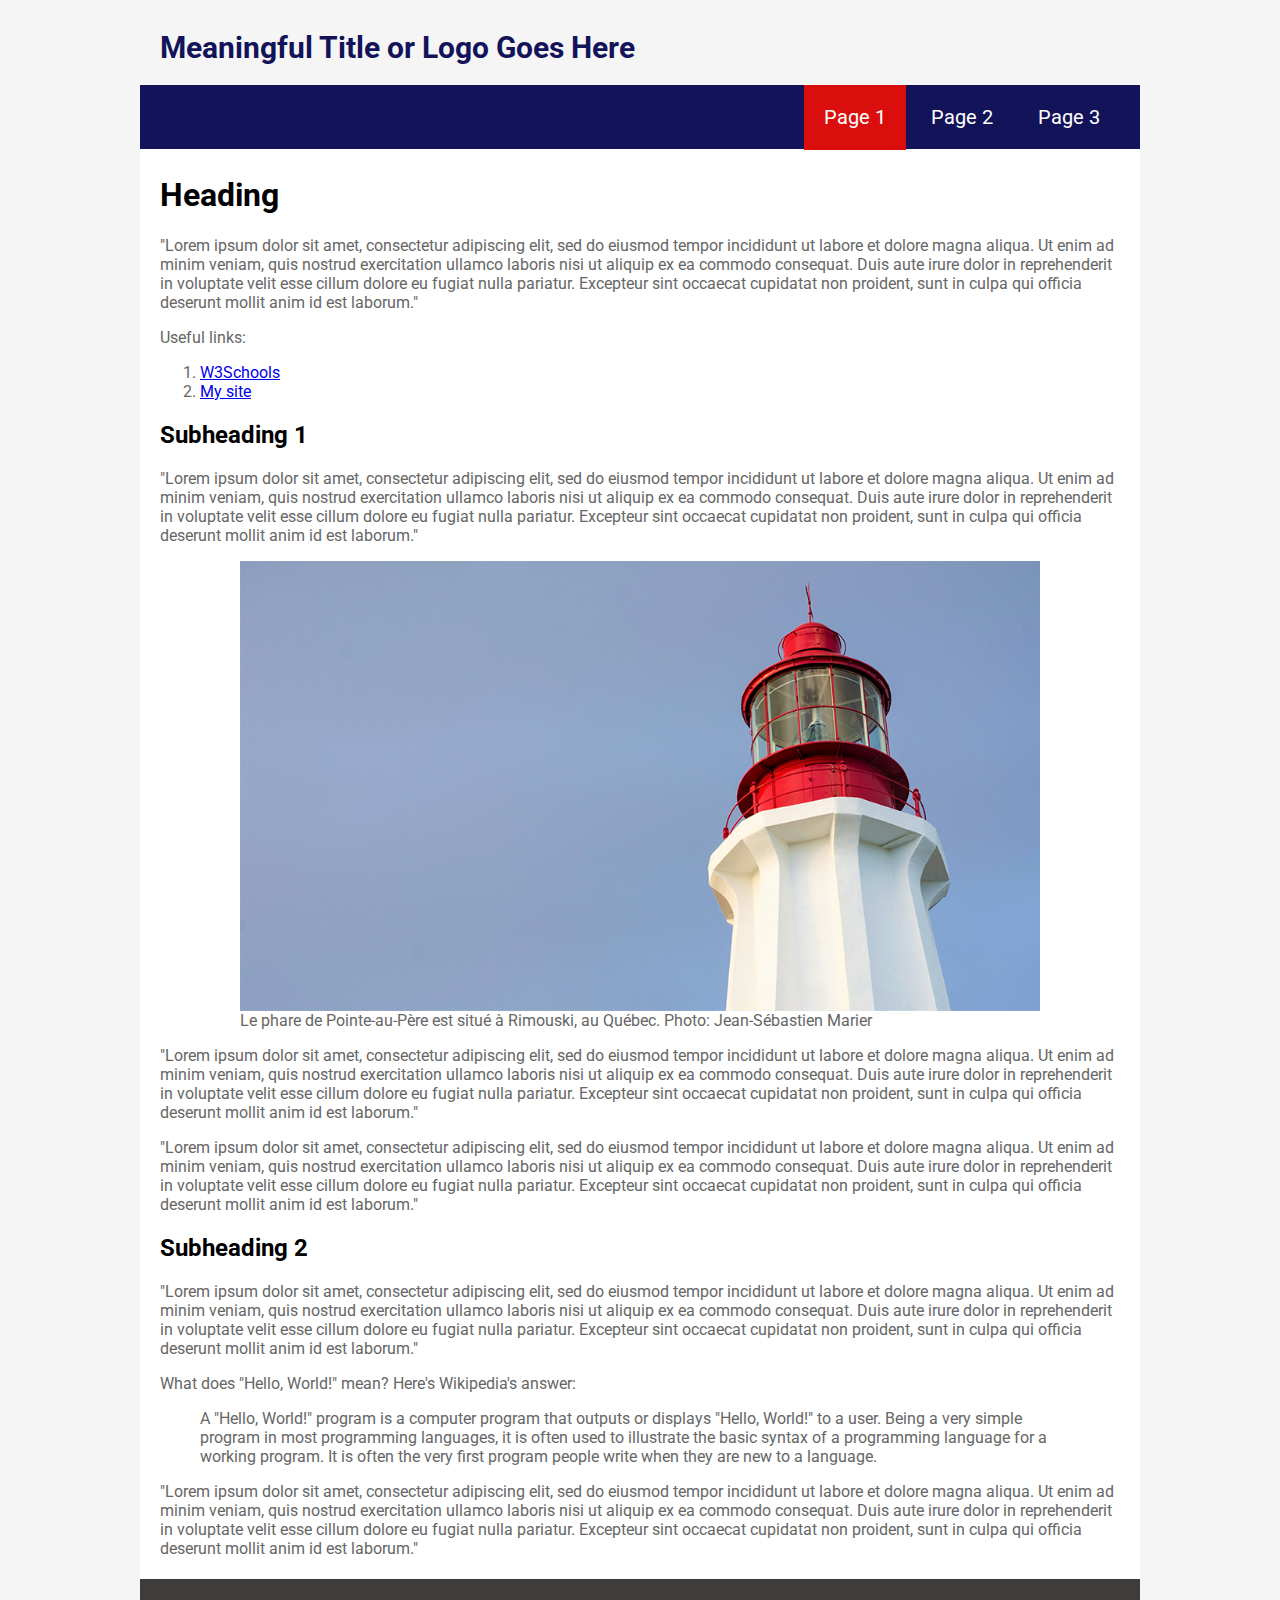
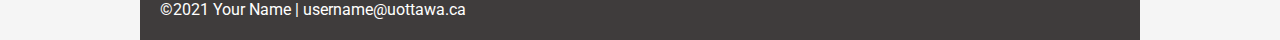
==== index.html @ 7b830d5d "Initial commit" ====
<!DOCTYPE html>
<html>
  <head>
    <meta charset="utf-8" />
    <!-- Below are the links to the CSS sheet which helps style this page and the Google Fonts style sheet for the Roboto font. -->
    <!-- Voici les liens vers la feuille de style CSS qui aide à modifier l'apparence visuelle de cette page et la feuille de style Google Fonts pour la police Roboto. -->
    <link rel="stylesheet" type="text/css" href="jsstyle.css">
    <link href="https://fonts.googleapis.com/css?family=Roboto" rel="stylesheet">
    <title>Meaningful Title or Logo Goes Here</title>
  </head>
  <body>
    <!-- The logo and menu are below. Don't touch the <div> and <nav> tags. -->
    <!-- Le logo et le menu sont ci-dessous. Ne touchez pas aux balises <div> et <nav>. -->
    <div class="top-bar">
      <div class="logo">
        <p>Meaningful Title or Logo Goes Here</p>
      </div>
      <nav class="top-menu">
        <ul>
          <li><a class="current-page-link" href="index.html">Page 1</a></li>
          <li><a href="page2.html">Page 2</a></li>
          <li><a href="page3.html">Page 3</a></li>
        </ul>
      </nav>
    </div>
    <!-- The actual page content starts here. Don't touch the <div> tags. -->
    <!-- Le contenu de la page commence ici. Ne touchez pas aux balises <div>. -->
    <div class="page-content">
      <div class="main-section">
    <!-- START Your content should be between this line... -->
    <!-- DÉBUT Votre contenu devrait être entre cette ligne... -->
        <h1>Heading</h1>
        <p>"Lorem ipsum dolor sit amet, consectetur adipiscing elit, sed do eiusmod tempor incididunt ut labore et dolore magna aliqua. Ut enim ad minim veniam, quis nostrud exercitation ullamco laboris nisi ut aliquip ex ea commodo consequat. Duis aute irure dolor in reprehenderit in voluptate velit esse cillum dolore eu fugiat nulla pariatur. Excepteur sint occaecat cupidatat non proident, sunt in culpa qui officia deserunt mollit anim id est laborum."</p>
        <p>Useful links:</p>
        <ol>
          <li><a href="https://www.w3schools.com" target="_blank">W3Schools</a></li>
          <li><a href="https://jeansebastienmarier.com" target="_blank">My site</a></li>
        </ol>
        <h2>Subheading 1</h2>
        <p>"Lorem ipsum dolor sit amet, consectetur adipiscing elit, sed do eiusmod tempor incididunt ut labore et dolore magna aliqua. Ut enim ad minim veniam, quis nostrud exercitation ullamco laboris nisi ut aliquip ex ea commodo consequat. Duis aute irure dolor in reprehenderit in voluptate velit esse cillum dolore eu fugiat nulla pariatur. Excepteur sint occaecat cupidatat non proident, sunt in culpa qui officia deserunt mollit anim id est laborum."</p>
        <figure>
          <img src="images/pointe-au-pere-1024px.jpg" alt="Phare de la Pointe-au-Père">
          <figcaption>Le phare de Pointe-au-Père est situé à Rimouski, au Québec. Photo: Jean-Sébastien Marier</figcaption>
        </figure>
        <p>"Lorem ipsum dolor sit amet, consectetur adipiscing elit, sed do eiusmod tempor incididunt ut labore et dolore magna aliqua. Ut enim ad minim veniam, quis nostrud exercitation ullamco laboris nisi ut aliquip ex ea commodo consequat. Duis aute irure dolor in reprehenderit in voluptate velit esse cillum dolore eu fugiat nulla pariatur. Excepteur sint occaecat cupidatat non proident, sunt in culpa qui officia deserunt mollit anim id est laborum."</p>
        <p>"Lorem ipsum dolor sit amet, consectetur adipiscing elit, sed do eiusmod tempor incididunt ut labore et dolore magna aliqua. Ut enim ad minim veniam, quis nostrud exercitation ullamco laboris nisi ut aliquip ex ea commodo consequat. Duis aute irure dolor in reprehenderit in voluptate velit esse cillum dolore eu fugiat nulla pariatur. Excepteur sint occaecat cupidatat non proident, sunt in culpa qui officia deserunt mollit anim id est laborum."</p>
        <h2>Subheading 2</h2>
        <p>"Lorem ipsum dolor sit amet, consectetur adipiscing elit, sed do eiusmod tempor incididunt ut labore et dolore magna aliqua. Ut enim ad minim veniam, quis nostrud exercitation ullamco laboris nisi ut aliquip ex ea commodo consequat. Duis aute irure dolor in reprehenderit in voluptate velit esse cillum dolore eu fugiat nulla pariatur. Excepteur sint occaecat cupidatat non proident, sunt in culpa qui officia deserunt mollit anim id est laborum."</p>
        <p>What does "Hello, World!" mean? Here's Wikipedia's answer:</p>
        <blockquote cite="https://en.wikipedia.org/wiki/%22Hello,_World!%22_program">A "Hello, World!" program is a computer program that outputs or displays "Hello, World!" to a user. Being a very simple program in most programming languages, it is often used to illustrate the basic syntax of a programming language for a working program. It is often the very first program people write when they are new to a language.</blockquote>
        <p>"Lorem ipsum dolor sit amet, consectetur adipiscing elit, sed do eiusmod tempor incididunt ut labore et dolore magna aliqua. Ut enim ad minim veniam, quis nostrud exercitation ullamco laboris nisi ut aliquip ex ea commodo consequat. Duis aute irure dolor in reprehenderit in voluptate velit esse cillum dolore eu fugiat nulla pariatur. Excepteur sint occaecat cupidatat non proident, sunt in culpa qui officia deserunt mollit anim id est laborum."</p>
    <!-- ...and this line. END -->
    <!-- ...et cette ligne. FIN -->
      </div>
    </div>
    <div class="footer">
      <div class="footer-content">
    <!-- The footer starts here. -->
    <!-- Le crédit de bas de page commence ici. -->
        <p>©2021 Your Name | <a href="mailto:username@uottawa.ca">username@uottawa.ca</a></p>
      </div>
    </div>
  </body>
  </html>
---- jsstyle.css ----
html, body {
    margin: 0;
    padding: 0px 0px 0px 0px;
    font-family: 'Roboto', sans-serif;
    color: #666666;
}

body {
    background-color: whitesmoke;
}

.top-bar {
    max-width: 1000px;
    position: relative;
    margin-left: auto;
    margin-right: auto;
}

.logo {
   font-size: 30px;
   position: absolute;
   padding: 0px 0px 0px 20px;
   z-index: 3;
   color: #131359;
   font-weight: bold;
}

.top-menu {
   background-color: #131359;
   position: absolute;
   top: 85px;
   z-index: 2;
   width: 100%;
}

.top-menu ul {
    list-style-type: none;
    font-size: 20px; 
    float: right;
    margin-right: 20px;
}

.top-menu li {
    display: inline-block;
}

.top-menu li a:link, .top-menu li a:visited {
    color: white;
    text-decoration: none;
    padding: 20px 20px 20.5px 20px;
}

.top-menu li a:hover {
    background-color: red;
}

.current-page-link {
    background-color: #db0e0e;
}

.page-content {
    position: relative;
    top: 145px;
    max-width: 1000px;
    margin-left: auto;
    margin-right: auto;
    background-color: white;
    z-index: 1;
}

.main-section {
    padding: 10px 20px 10px 20px;
}

.main-section h1, .main-section h2 {
    color: black;
}

.main-section figure, .main-section img {
    display: block;
    margin: auto;
    width: 800px;
}

.footer {
    position: relative;
    top: 140px;
    z-index: 3;
    max-width: 1000px;
    margin-left: auto;
    margin-right: auto;
    background-color:#3f3c3c;
}

.footer-content {
    padding: 5px 5px 5px 20px;
    color: white;
}

.footer-content a:link {
    color: white;
    text-decoration: none;
}
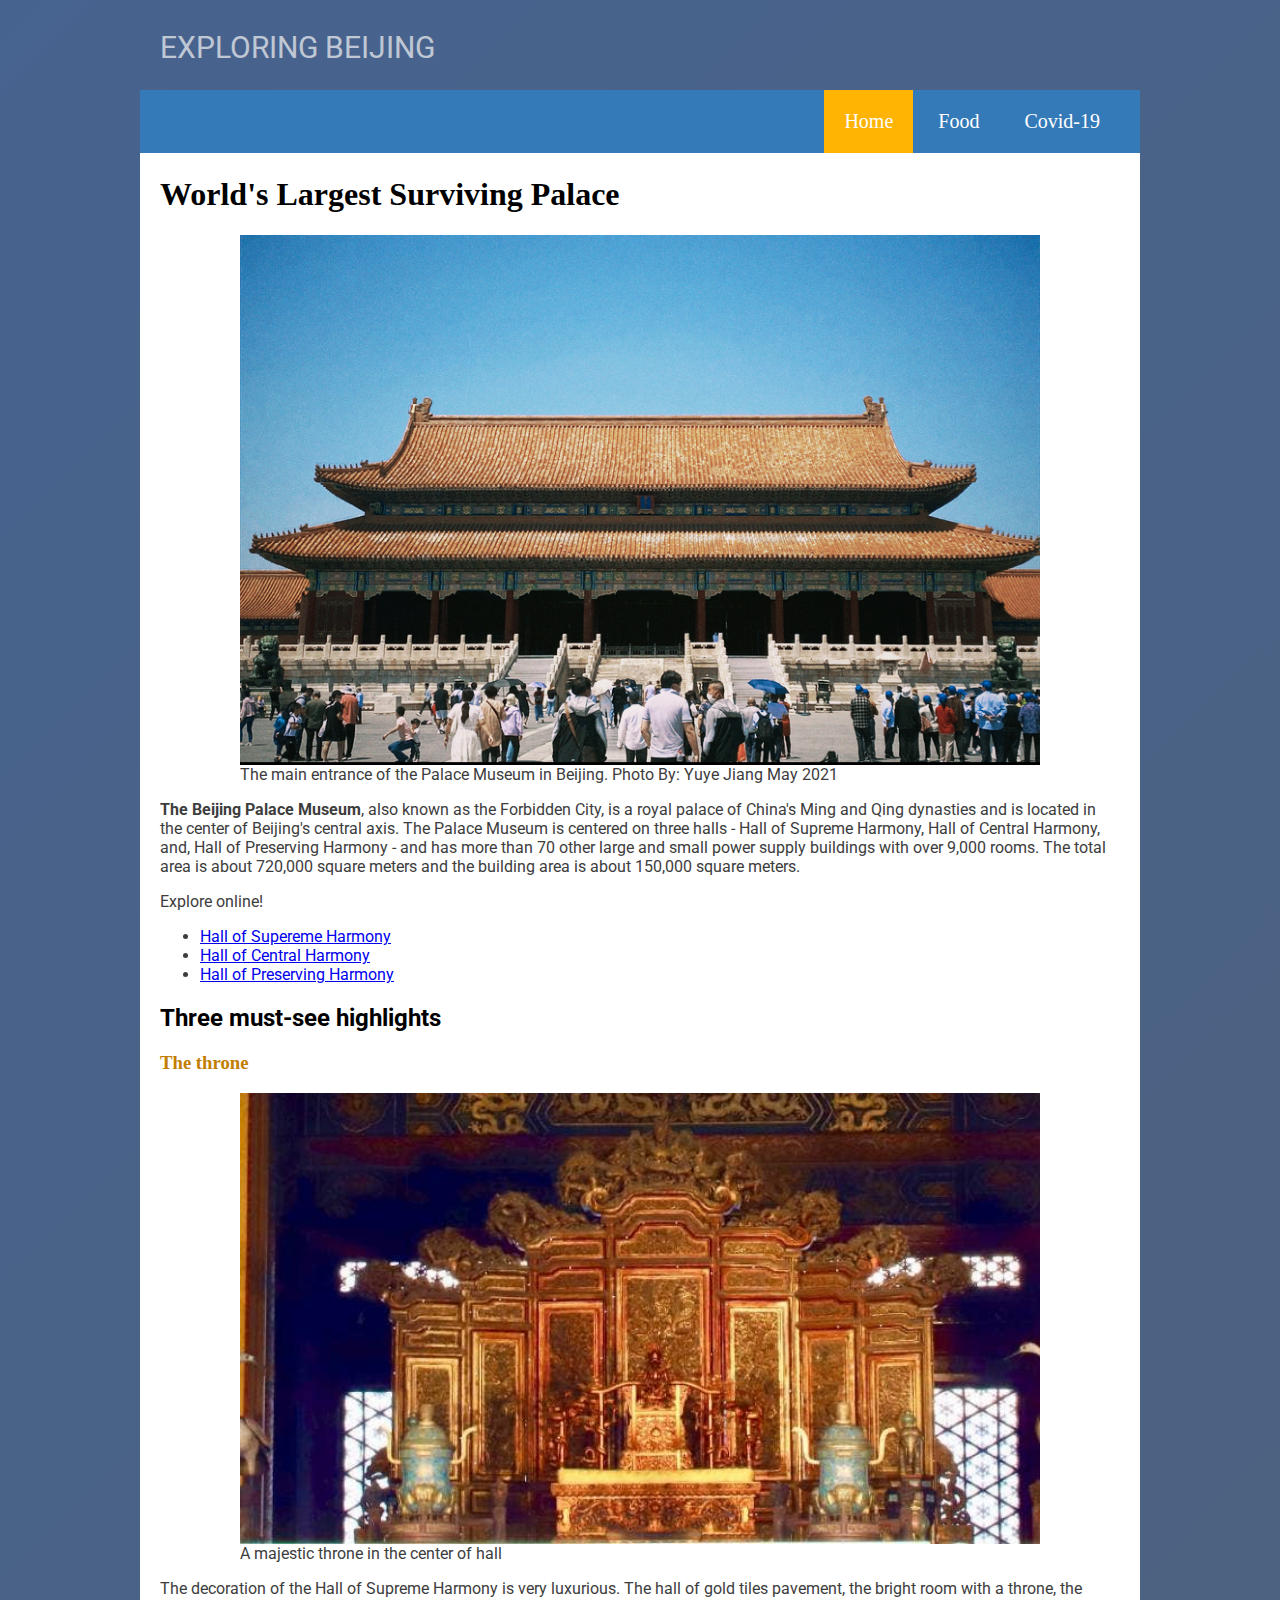
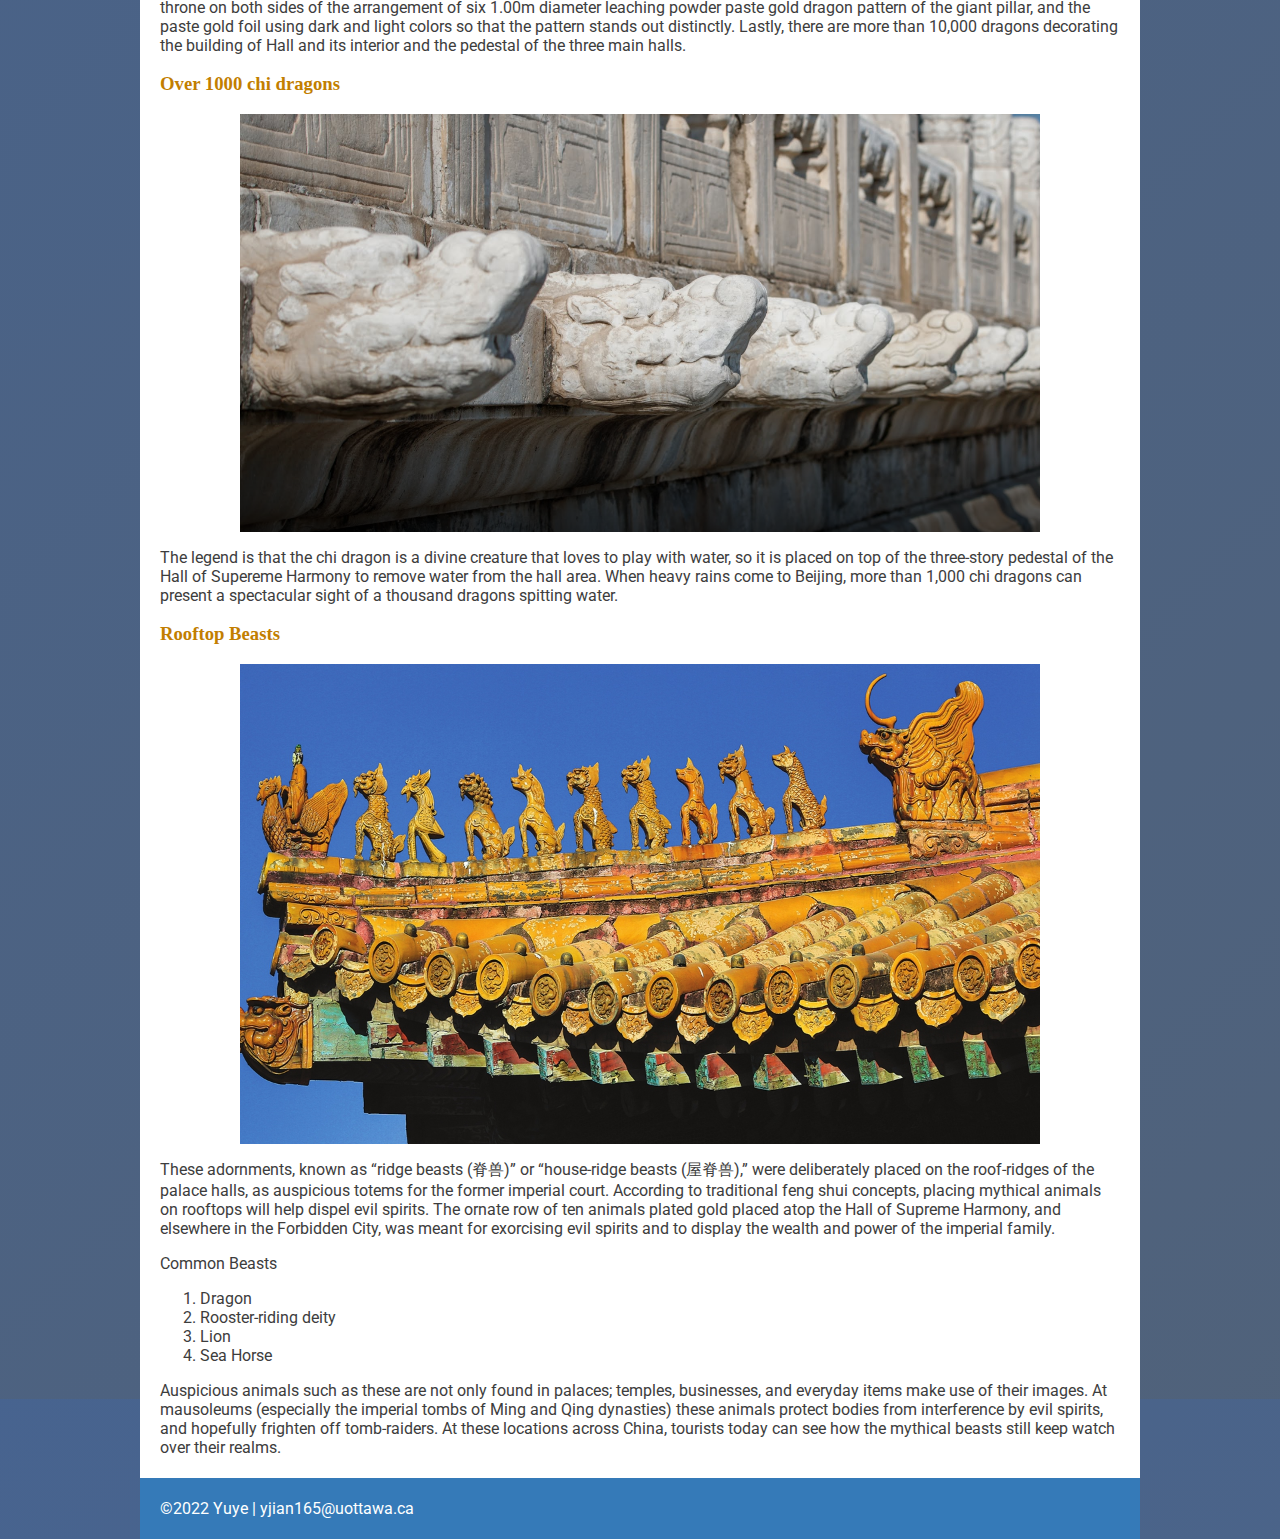
==== commit 3dbb4da2: "Version1" ====
--- a/index.html
+++ b/index.html
@@ -4,7 +4,7 @@
     <meta charset="utf-8" />
     <!-- Below are the links to the CSS sheet which helps style this page and the Google Fonts style sheet for the Roboto font. -->
     <!-- Voici les liens vers la feuille de style CSS qui aide à modifier l'apparence visuelle de cette page et la feuille de style Google Fonts pour la police Roboto. -->
-    <link rel="stylesheet" type="text/css" href="jsstyle.css">
+    <link rel="stylesheet" type="text/css" href="yuye.css">
     <link href="https://fonts.googleapis.com/css?family=Roboto" rel="stylesheet">
     <title>Meaningful Title or Logo Goes Here</title>
   </head>
@@ -13,13 +13,13 @@
     <!-- Le logo et le menu sont ci-dessous. Ne touchez pas aux balises <div> et <nav>. -->
     <div class="top-bar">
       <div class="logo">
-        <p>Meaningful Title or Logo Goes Here</p>
+        <p>EXPLORING BEIJING</p>
       </div>
       <nav class="top-menu">
         <ul>
-          <li><a class="current-page-link" href="index.html">Page 1</a></li>
-          <li><a href="page2.html">Page 2</a></li>
-          <li><a href="page3.html">Page 3</a></li>
+          <li><a class="current-page-link" href="index.html">Home</a></li>
+          <li><a href="food.html">Food</a></li>
+          <li><a href="covid-19.html">Covid-19</a></li>
         </ul>
       </nav>
     </div>
@@ -29,26 +29,46 @@
       <div class="main-section">
     <!-- START Your content should be between this line... -->
     <!-- DÉBUT Votre contenu devrait être entre cette ligne... -->
-        <h1>Heading</h1>
-        <p>"Lorem ipsum dolor sit amet, consectetur adipiscing elit, sed do eiusmod tempor incididunt ut labore et dolore magna aliqua. Ut enim ad minim veniam, quis nostrud exercitation ullamco laboris nisi ut aliquip ex ea commodo consequat. Duis aute irure dolor in reprehenderit in voluptate velit esse cillum dolore eu fugiat nulla pariatur. Excepteur sint occaecat cupidatat non proident, sunt in culpa qui officia deserunt mollit anim id est laborum."</p>
-        <p>Useful links:</p>
+        <h1>World's Largest Surviving Palace</h1>
+        <figure>
+          <img src="images/beijing.jpg" alt="A front view of the Palace Museum in Beijing">
+          <figcaption>The main entrance of the Palace Museum in Beijing. Photo By: Yuye Jiang May 2021</figcaption>
+        </figure>
+        <p><strong>The Beijing Palace Museum</strong>, also known as the Forbidden City, is a royal palace of China's Ming and Qing dynasties and is located in the center of Beijing's central axis. The Palace Museum is centered on three halls - Hall of Supreme Harmony, Hall of Central Harmony, and, Hall of Preserving Harmony - and has more than 70 other large and small power supply buildings with over 9,000 rooms. The total area is about 720,000 square meters and the building area is about 150,000 square meters.</p>
+        <p>Explore online!</p>
+        <ul>
+          <li><a href="https://artsandculture.google.com/story/explore-the-hall-of-supreme-harmony/AwURf6njEEfMAQ" target="_blank">Hall of Supereme Harmony</a></li>
+          <li><a href="https://artsandculture.google.com/story/AQVh_sn2NEx6Zw" target="_blank">Hall of Central Harmony</a></li>
+          <li><a href="https://artsandculture.google.com/story/FgWRko2bktQ0Vg" target="_blank">Hall of Preserving Harmony</a></li>
+        </ul>
+    
+        <h2>Three must-see highlights</h2>
+        
+        <h3>The throne</h3>
+        <figure>
+        <img src="images/throne.jpg" alt="A majestic throne in the center of Hall supereme Harmony">
+        <figcaption>A majestic throne in the center of hall </figcaption>
+        </figure>
+        <p>The decoration of the Hall of Supreme Harmony is very luxurious. The hall of gold tiles pavement, the bright room with a throne, the throne on both sides of the arrangement of six 1.00m diameter leaching powder paste gold dragon pattern of the giant pillar, and the paste gold foil using dark and light colors so that the pattern stands out distinctly. Lastly, there are more than 10,000 dragons decorating the building of Hall and its interior and the pedestal of the three main halls.</p>
+
+      
+        <h3>Over 1000 chi dragons</h2>
+        <img src="images/chi-dragon.png" alt="Nearly one thousand chi-dragons serve as the drainage system">
+        <p>The legend is that the chi dragon is a divine creature that loves to play with water, so it is placed on top of the three-story pedestal of the Hall of Supereme Harmony to remove water from the hall area. When heavy rains come to Beijing, more than 1,000 chi dragons can present a spectacular sight of a thousand dragons spitting water.</p>
+        
+        
+        <h3>Rooftop Beasts</h2>
+        <img src="images/rooftop.jpeg" alt="rooftopbeasts"> 
+        <p>These adornments, known as “ridge beasts (脊兽)” or “house-ridge beasts (屋脊兽),” were deliberately placed on the roof-ridges of the palace halls, as auspicious totems for the former imperial court. According to traditional feng shui concepts, placing mythical animals on rooftops will help dispel evil spirits. The ornate row of ten animals plated gold placed atop the Hall of Supreme Harmony, and elsewhere in the Forbidden City, was meant for exorcising evil spirits and to display the wealth and power of the imperial family.</p>
+        <p>Common Beasts</p>
         <ol>
-          <li><a href="https://www.w3schools.com" target="_blank">W3Schools</a></li>
-          <li><a href="https://jeansebastienmarier.com" target="_blank">My site</a></li>
+          <li>Dragon</li>
+          <li>Rooster-riding deity</li>
+          <li>Lion</li>
+          <li>Sea Horse</li>
         </ol>
-        <h2>Subheading 1</h2>
-        <p>"Lorem ipsum dolor sit amet, consectetur adipiscing elit, sed do eiusmod tempor incididunt ut labore et dolore magna aliqua. Ut enim ad minim veniam, quis nostrud exercitation ullamco laboris nisi ut aliquip ex ea commodo consequat. Duis aute irure dolor in reprehenderit in voluptate velit esse cillum dolore eu fugiat nulla pariatur. Excepteur sint occaecat cupidatat non proident, sunt in culpa qui officia deserunt mollit anim id est laborum."</p>
-        <figure>
-          <img src="images/pointe-au-pere-1024px.jpg" alt="Phare de la Pointe-au-Père">
-          <figcaption>Le phare de Pointe-au-Père est situé à Rimouski, au Québec. Photo: Jean-Sébastien Marier</figcaption>
-        </figure>
-        <p>"Lorem ipsum dolor sit amet, consectetur adipiscing elit, sed do eiusmod tempor incididunt ut labore et dolore magna aliqua. Ut enim ad minim veniam, quis nostrud exercitation ullamco laboris nisi ut aliquip ex ea commodo consequat. Duis aute irure dolor in reprehenderit in voluptate velit esse cillum dolore eu fugiat nulla pariatur. Excepteur sint occaecat cupidatat non proident, sunt in culpa qui officia deserunt mollit anim id est laborum."</p>
-        <p>"Lorem ipsum dolor sit amet, consectetur adipiscing elit, sed do eiusmod tempor incididunt ut labore et dolore magna aliqua. Ut enim ad minim veniam, quis nostrud exercitation ullamco laboris nisi ut aliquip ex ea commodo consequat. Duis aute irure dolor in reprehenderit in voluptate velit esse cillum dolore eu fugiat nulla pariatur. Excepteur sint occaecat cupidatat non proident, sunt in culpa qui officia deserunt mollit anim id est laborum."</p>
-        <h2>Subheading 2</h2>
-        <p>"Lorem ipsum dolor sit amet, consectetur adipiscing elit, sed do eiusmod tempor incididunt ut labore et dolore magna aliqua. Ut enim ad minim veniam, quis nostrud exercitation ullamco laboris nisi ut aliquip ex ea commodo consequat. Duis aute irure dolor in reprehenderit in voluptate velit esse cillum dolore eu fugiat nulla pariatur. Excepteur sint occaecat cupidatat non proident, sunt in culpa qui officia deserunt mollit anim id est laborum."</p>
-        <p>What does "Hello, World!" mean? Here's Wikipedia's answer:</p>
-        <blockquote cite="https://en.wikipedia.org/wiki/%22Hello,_World!%22_program">A "Hello, World!" program is a computer program that outputs or displays "Hello, World!" to a user. Being a very simple program in most programming languages, it is often used to illustrate the basic syntax of a programming language for a working program. It is often the very first program people write when they are new to a language.</blockquote>
-        <p>"Lorem ipsum dolor sit amet, consectetur adipiscing elit, sed do eiusmod tempor incididunt ut labore et dolore magna aliqua. Ut enim ad minim veniam, quis nostrud exercitation ullamco laboris nisi ut aliquip ex ea commodo consequat. Duis aute irure dolor in reprehenderit in voluptate velit esse cillum dolore eu fugiat nulla pariatur. Excepteur sint occaecat cupidatat non proident, sunt in culpa qui officia deserunt mollit anim id est laborum."</p>
+        <p>Auspicious animals such as these are not only found in palaces; temples, businesses, and everyday items make use of their images. At mausoleums (especially the imperial tombs of Ming and Qing dynasties) these animals protect bodies from interference by evil spirits, and hopefully frighten off tomb-raiders. At these locations across China, tourists today can see how the mythical beasts still keep watch over their realms.</p>
+        
     <!-- ...and this line. END -->
     <!-- ...et cette ligne. FIN -->
       </div>
@@ -57,7 +77,7 @@
       <div class="footer-content">
     <!-- The footer starts here. -->
     <!-- Le crédit de bas de page commence ici. -->
-        <p>©2021 Your Name | <a href="mailto:username@uottawa.ca">username@uottawa.ca</a></p>
+        <p>©2022 Yuye | <a href="mailto:username@uottawa.ca">yjian165@uottawa.ca</a></p>
       </div>
     </div>
   </body>
--- a/yuye.css
+++ b/yuye.css
@@ -0,0 +1,120 @@
+html, body {
+    margin: 0;
+    padding: 0px 0px 0px 0px;
+    font-family: 'Roboto', sans-serif;
+    color: #3d3d3d;
+    font-weight:normal;
+    background: linear-gradient(-45deg, #40546fe9, #355484e8);
+}
+
+body {
+    background-color: rgba(253, 251, 251, 0.959);
+}
+
+.top-bar {
+    max-width: 1000px;
+    position: relative;
+    margin-left: auto;
+    margin-right: auto;
+
+}
+
+.logo {
+   font-size: 30px;
+   position: absolute;
+   padding: 0px 0px 0px 20px;
+   z-index: 3;
+   color: #f3f3f3;
+   font-weight: normal;
+   opacity: 0.7;
+}
+
+.top-menu {
+   background-color: #357ab8;
+   position: absolute;
+   top: 90px;
+   z-index: 2;
+   width: 100%;
+}
+
+.top-menu ul {
+    list-style-type: none;
+    font-size: 20px; 
+    float: right;
+    margin-right: 20px;
+    font-family: Georgia;
+}
+
+.top-menu li {
+    display: inline-block;
+    font-family: Georgia;
+}
+
+.top-menu li a:link, .top-menu li a:visited {
+    color: white;
+    text-decoration: none;
+    padding: 20px 20px 20.5px 20px;
+    font-family: Georgia;
+}
+
+.top-menu li a:hover {
+    background-color: rgb(255, 179, 2);
+}
+
+.current-page-link {
+    background-color: rgb(255, 179, 2);
+}
+
+.page-content {
+    position: relative;
+    top: 145px;
+    max-width: 1000px;
+    margin-left: auto;
+    margin-right: auto;
+    background-color: white;
+    z-index: 1;
+}
+
+.main-section {
+    padding: 10px 20px 10px 20px;
+}
+
+.main-section h1, .main-section h2 {
+    color: black;
+}
+
+.main-section figure, .main-section img {
+    display: block;
+    margin: auto;
+    width: 800px;
+}
+
+.footer {
+    position: relative;
+    top: 140px;
+    z-index: 3;
+    max-width: 1000px;
+    margin-left: auto;
+    margin-right: auto;
+    background-color:#357ab8;
+}
+
+.footer-content {
+    padding: 5px 5px 5px 20px;
+    color: white;
+}
+
+.footer-content a:link {
+    color: white;
+    text-decoration: none;
+}
+
+h1 {
+    color: rgb(194, 126, 0);
+    font-family: Georgia;
+}
+
+h3 {
+    color: rgb(194, 126, 0);
+    font-family: Georgia;
+}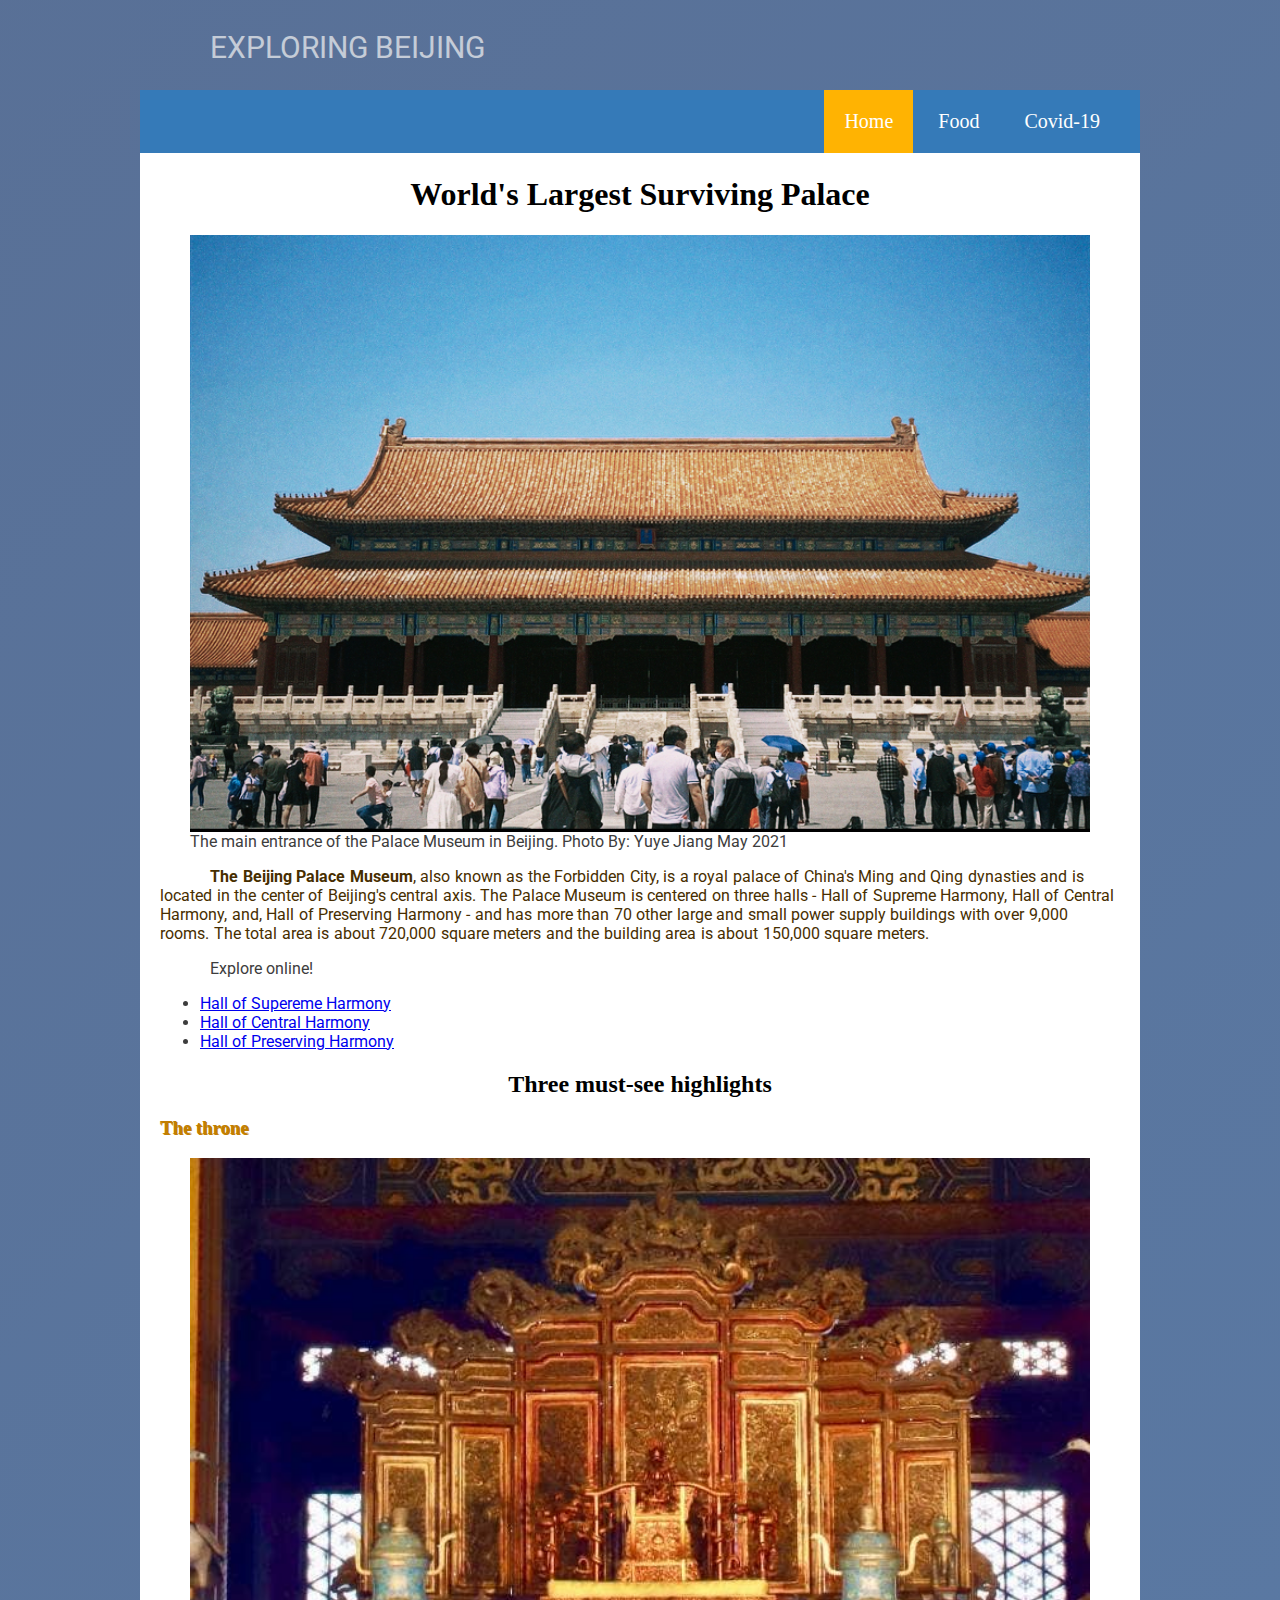
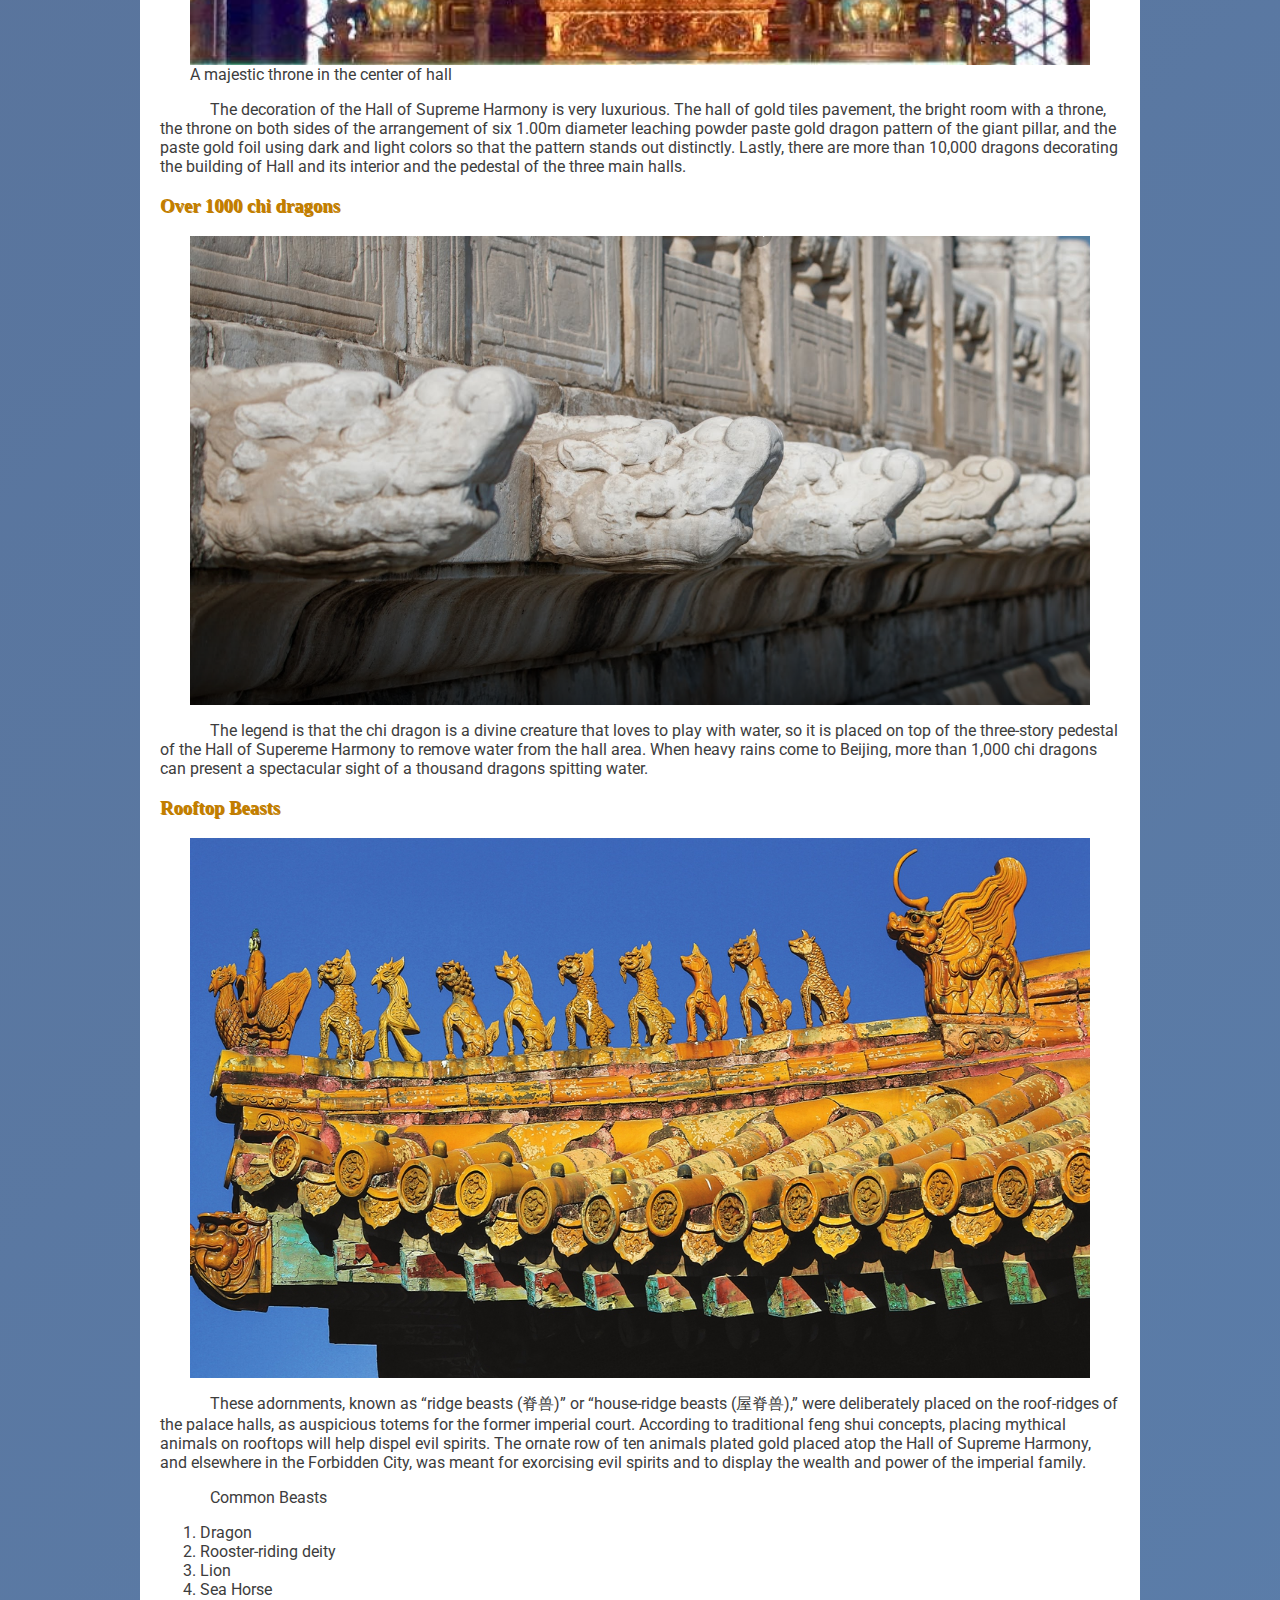
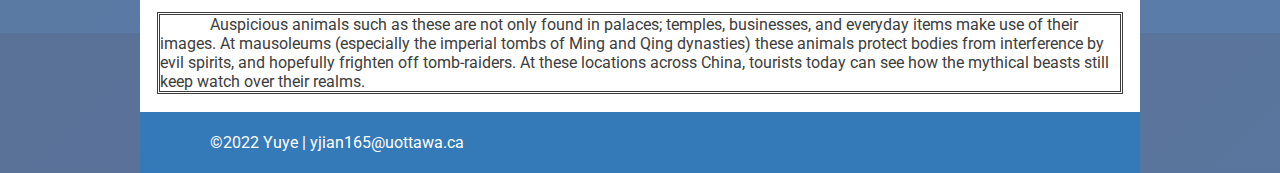
==== commit 9390b166: "Version1" ====
--- a/index.html
+++ b/index.html
@@ -18,7 +18,7 @@
       <nav class="top-menu">
         <ul>
           <li><a class="current-page-link" href="index.html">Home</a></li>
-          <li><a href="food.html">Food</a></li>
+          <li><a href="biography.html">Food</a></li>
           <li><a href="covid-19.html">Covid-19</a></li>
         </ul>
       </nav>
@@ -34,7 +34,7 @@
           <img src="images/beijing.jpg" alt="A front view of the Palace Museum in Beijing">
           <figcaption>The main entrance of the Palace Museum in Beijing. Photo By: Yuye Jiang May 2021</figcaption>
         </figure>
-        <p><strong>The Beijing Palace Museum</strong>, also known as the Forbidden City, is a royal palace of China's Ming and Qing dynasties and is located in the center of Beijing's central axis. The Palace Museum is centered on three halls - Hall of Supreme Harmony, Hall of Central Harmony, and, Hall of Preserving Harmony - and has more than 70 other large and small power supply buildings with over 9,000 rooms. The total area is about 720,000 square meters and the building area is about 150,000 square meters.</p>
+        <p class="one"><strong>The Beijing Palace Museum</strong>, also known as the Forbidden City, is a royal palace of China's Ming and Qing dynasties and is located in the center of Beijing's central axis. The Palace Museum is centered on three halls - Hall of Supreme Harmony, Hall of Central Harmony, and, Hall of Preserving Harmony - and has more than 70 other large and small power supply buildings with over 9,000 rooms. The total area is about 720,000 square meters and the building area is about 150,000 square meters.</p>
         <p>Explore online!</p>
         <ul>
           <li><a href="https://artsandculture.google.com/story/explore-the-hall-of-supreme-harmony/AwURf6njEEfMAQ" target="_blank">Hall of Supereme Harmony</a></li>
@@ -67,7 +67,7 @@
           <li>Lion</li>
           <li>Sea Horse</li>
         </ol>
-        <p>Auspicious animals such as these are not only found in palaces; temples, businesses, and everyday items make use of their images. At mausoleums (especially the imperial tombs of Ming and Qing dynasties) these animals protect bodies from interference by evil spirits, and hopefully frighten off tomb-raiders. At these locations across China, tourists today can see how the mythical beasts still keep watch over their realms.</p>
+        <p class="double">Auspicious animals such as these are not only found in palaces; temples, businesses, and everyday items make use of their images. At mausoleums (especially the imperial tombs of Ming and Qing dynasties) these animals protect bodies from interference by evil spirits, and hopefully frighten off tomb-raiders. At these locations across China, tourists today can see how the mythical beasts still keep watch over their realms.</p>
         
     <!-- ...and this line. END -->
     <!-- ...et cette ligne. FIN -->
--- a/yuye.css
+++ b/yuye.css
@@ -4,7 +4,7 @@
     font-family: 'Roboto', sans-serif;
     color: #3d3d3d;
     font-weight:normal;
-    background: linear-gradient(-45deg, #40546fe9, #355484e8);
+    background: linear-gradient(-45deg, #4c71a1e9, #49638de8);
 }
 
 body {
@@ -86,7 +86,7 @@
 .main-section figure, .main-section img {
     display: block;
     margin: auto;
-    width: 800px;
+    width: 900px;
 }
 
 .footer {
@@ -112,9 +112,37 @@
 h1 {
     color: rgb(194, 126, 0);
     font-family: Georgia;
+    text-align: center;
+    
+    
 }
 
 h3 {
     color: rgb(194, 126, 0);
     font-family: Georgia;
-}+    text-shadow: 1px 1px;
+}
+
+h2{
+    text-align: center;
+    font-family: Georgia;
+}
+
+p {
+    text-indent: 50px;
+  }
+
+  p.one {
+    word-spacing: 0.5px;
+    color:rgb(71, 46, 0)
+  }
+
+  p.double {outline-style: double;}
+  p.solid {
+    outline-style: solid;
+}
+
+.p3 {
+    font-family: 'Times New Roman', Times, serif;
+}
+
